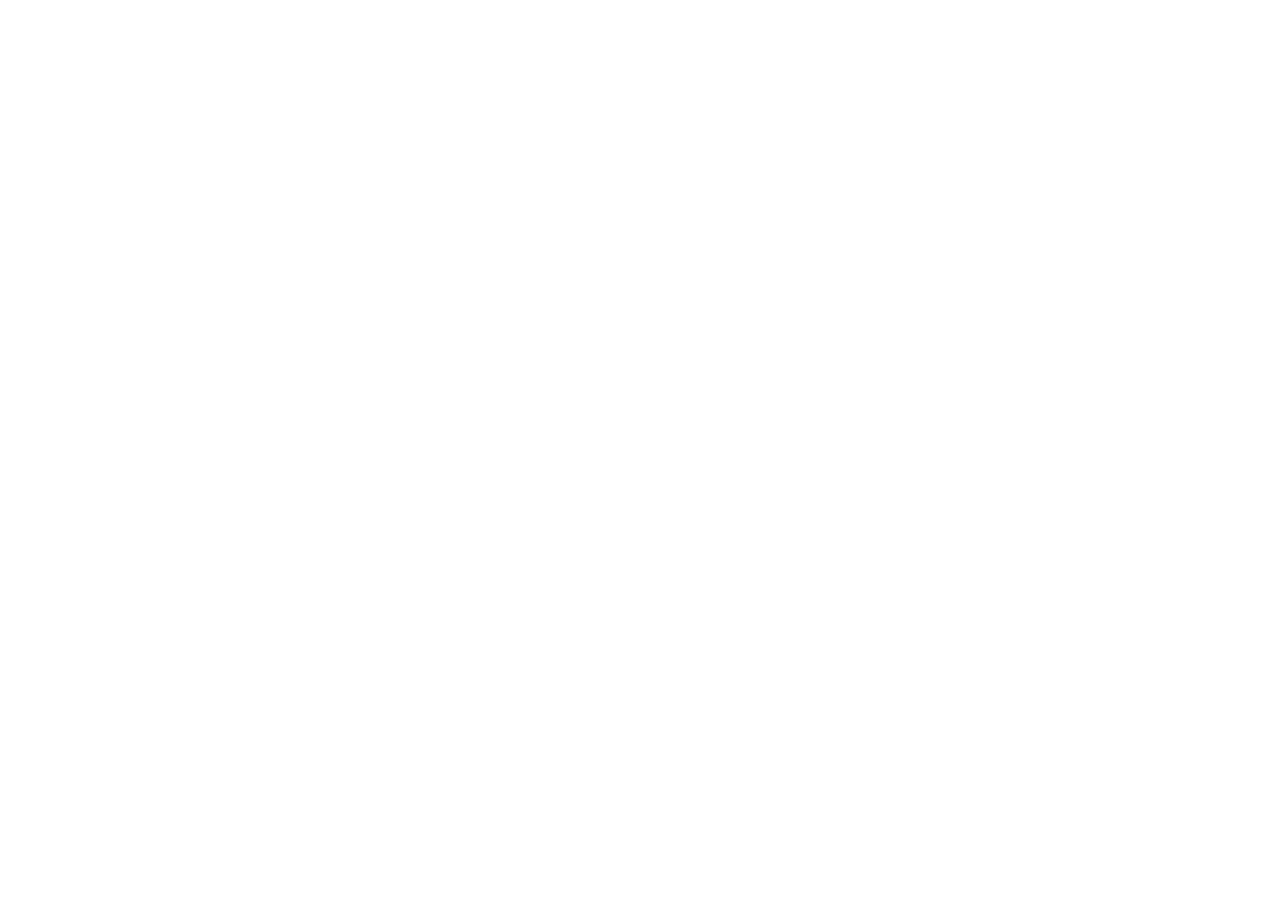
==== bio.html @ a419e70c "first commit" ====
<!DOCTYPE html>
<html lang="en">
<head>
<meta charset="UTF-8">
<meta name="viewport" content="width=device-width, initial-scale=1.0">
<title>Jhon Hernandez</title>
<link rel="stylesheet" href="bio.css">
</head>
<body>
    <header>
    </header>
    <main>
    </main>
    <footer>
    </footer>
</body>
</html>
---- bio.css ----
* {
    margin: 0;
    padding: 0;
    box-sizing: border-box;
    }
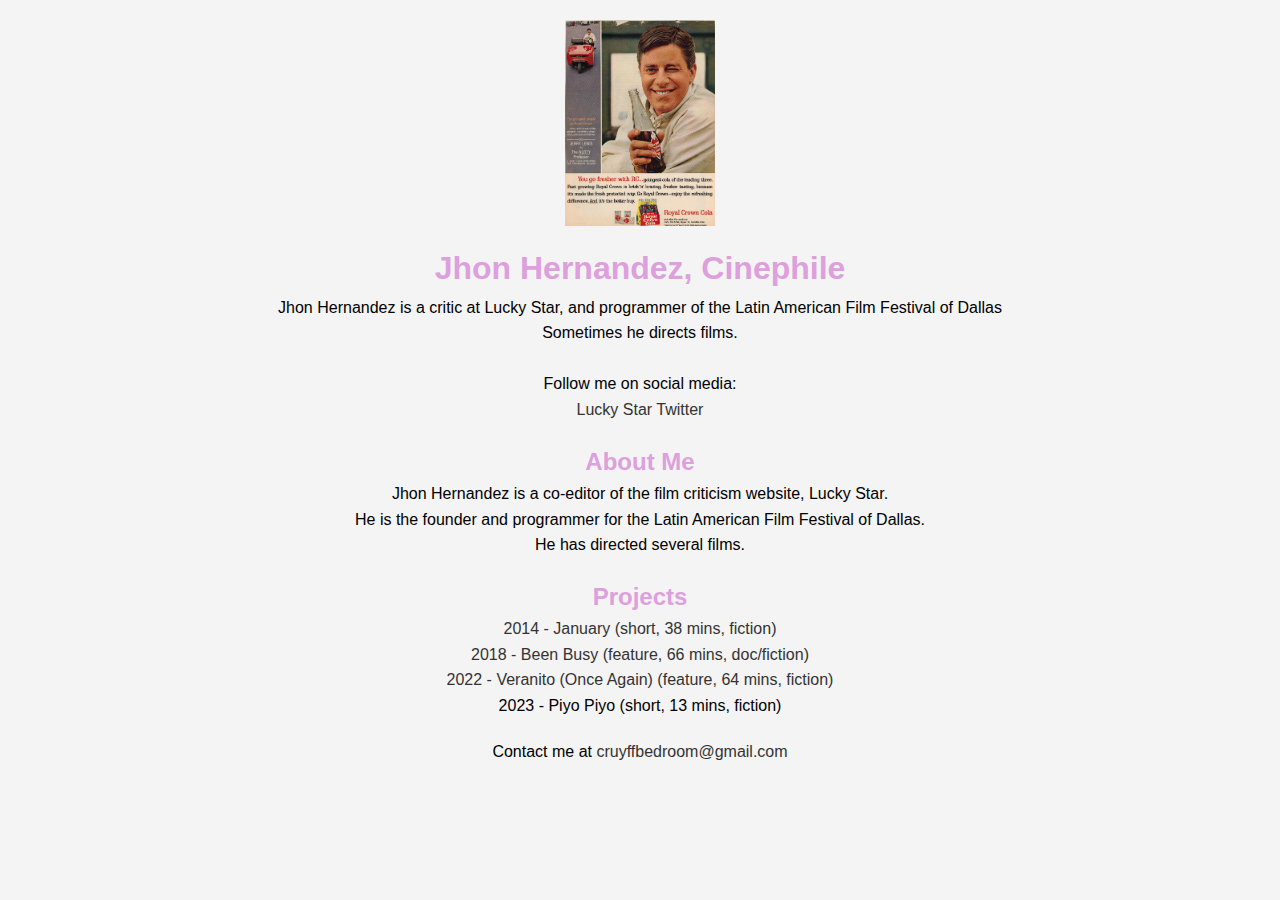
==== commit ce3e22c5: "second commit" ====
--- a/bio.html
+++ b/bio.html
@@ -8,12 +8,53 @@
 </head>
 <body>
     <header>
+        <img src="assets/jerry lewis.jpg" alt="picture of jerry lewis" class="profile-img">
+        <h1>Jhon Hernandez, Cinephile</h1>
+        <p>Jhon Hernandez is a critic at Lucky Star, and programmer of the Latin American Film Festival of Dallas</p>
+        <p>Sometimes he directs films.</p>
+        <br>
+        <p>Follow me on social media:</p>
+        <p>
+            <a href="https://theluckystarfilm.net/" target="_blank">Lucky Star</a>
+            <a href="https://twitter.com/myluckystarfilm" target="_blank">Twitter</a>
+        </p>
     </header>
     <main>
+
+        <section class="bio">
+
+            <h2>About Me</h2>
+            
+            <p>Jhon Hernandez is a co-editor of the film criticism website, Lucky Star.</p>
+            <p>He is the founder and programmer for the Latin American Film Festival of Dallas.</p>
+            <p>He has directed several films.</p>
+
+
+        </section>
+
+        <section class="projects">
+            
+            <h2>Projects</h2>
+
+            <ul>
+
+                <li><a href="https://vimeo.com/476372714">2014 - January (short, 38 mins, fiction)</a></li>
+                <li><a href="https://vimeo.com/314009924">2018 - Been Busy (feature, 66 mins, doc/fiction)</a></li>
+                <li><a href="https://vimeo.com/662367516">2022 - Veranito (Once Again) (feature, 64 mins, fiction)</a></li>
+                <li>2023 - Piyo Piyo (short, 13 mins, fiction)</li>
+
+            </ul>
+        </section>
     </main>
+
     <footer>
+
+        <p>Contact me at <a href="mailto:cruyffbedroom@gmail.com?subject=Hey, Jhon">cruyffbedroom@gmail.com</a></p>
+    
     </footer>
+
 </body>
+
 </html>
     
 
--- a/bio.css
+++ b/bio.css
@@ -2,4 +2,61 @@
     margin: 0;
     padding: 0;
     box-sizing: border-box;
-    }+    }
+
+body {
+    font-family: 'Arial', sans-serif;
+    line-height: 1.6;
+    padding: 20px;
+    background-color: #f4f4f4;
+}
+
+header {
+    text-align: center;
+    margin-bottom: 20px;
+}
+
+.profile-img {
+    width: 150px;
+    height: auto;
+}
+
+h1 {
+    margin-top: 10px;
+    color: plum;
+}
+
+h2 {
+    margin-top: 10px;
+    color: plum;
+}
+
+.bio, .projects {
+    margin-bottom: 20px;
+    text-align: center;
+}
+
+.projects ul {
+    list-style-type: none;
+    margin: 0;
+    padding: 0;
+}
+
+.projects ul li {
+    margin: 0;
+    padding: 0;
+}
+
+a {
+    color: #333;
+    text-decoration: none;
+}
+
+a:hover {
+    text-decoration: underline;
+}
+
+footer {
+    text-align: center;
+    margin-top: 20px;
+}